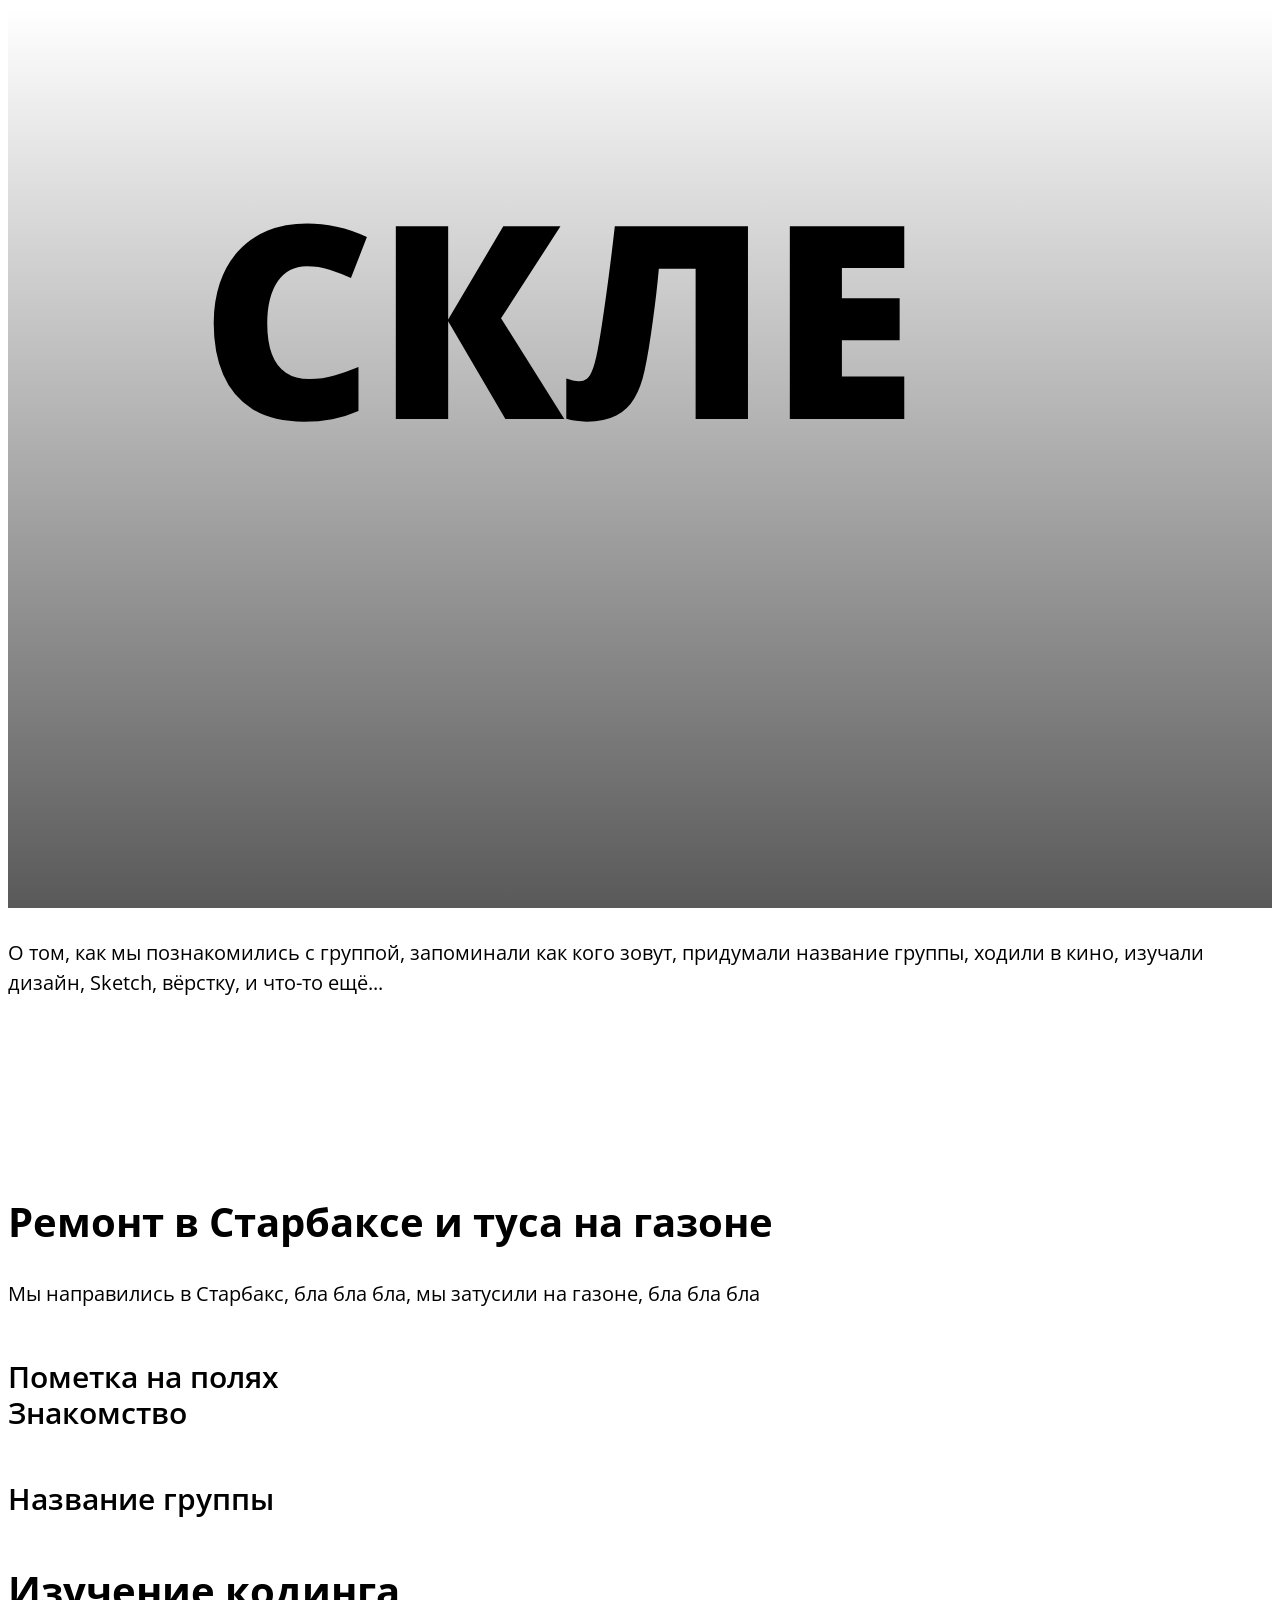
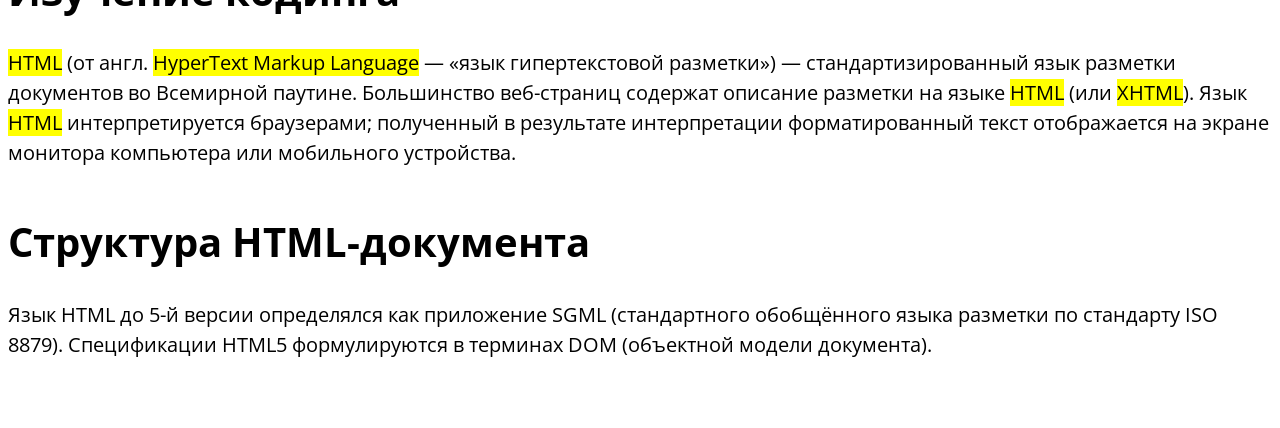
==== index.html @ ca523f51 "Initial commit" ====
<!DOCTYPE html>
<html lang="ru">
  <head>
    <meta charset="utf-8">
    <title></title>

    <link rel="stylesheet" href="reset.css">
    <link href="https://fonts.googleapis.com/css?family=Open+Sans:300,300i,400,400i,600,600i,700,700i,800,800i&amp;subset=cyrillic-ext" rel="stylesheet">

    <style>
      html, body {
        height: 100%;
      }

      body {
        font-family: 'Open Sans', sans-serif;
      }
/*
      h1, h2, h3, p,
      section {
        width:700px;
        margin: 0 auto;
      } */

      h1 {
        margin-left: 15vw;
        font-weight: 900;
        font-size: 270px;
        line-height: 250px;
        /* opacity: 0.5; */
        /* margin-right: 5vw; */
      }
      h1+h1{
        margin-left: 55vw;
      }
      h1+h1+h1{
        margin-left: 24vw;
      }
      h2 {
        position: relative;
        font-weight: 700;
        margin-top: 50px;
        font-size: 40px;
        line-height: 1.2;
      }

      h3 {
        font-weight: 600;
        font-size: 30px;
        margin-top: 50px;
        line-height: 1.2;
      }

      p {
        margin-top: 30px;
        line-height: 1.5;
        font-size: 20px;
      }

      p + p {
        margin-top: 16px;
      }

      header {
        display: flex;
        flex-flow: column wrap;
        align-items: flex-start;
        justify-content: center;
        justify-content: space-between;
        height: 100%;
        background: linear-gradient(to bottom, rgba(0,0,0,0) 0%,rgba(0,0,0,0.65) 100%), url(images/IMG_2054.JPG);
        background-size: cover;
        background-color: white;
      }

      header h1{
        text-align: center;
        color: black;
      }

      h2.starbucks {
        margin-top: 200px;
      }

      div.starbucks {
        position: absolute;
        top: -100px;
        left: -100px;
        width: 100px;
        height: 100px;
        background-image: url(images/starbucks_logo.png);
        background-size: contain;
        background-position: center;
        transform: rotate(180deg);
      }

      .yellowMarkup {
        background-color: yellow;
      }

      div.tape1 {
        position: absolute;
        top: -30px;
        left: 300px;
        width: 218px;
        height: 70px;
        background-image: url(images/tape_1.png);
        background-size: cover;
        opacity: 0.5;
        transform: rotate(30deg);
      }

      .black {
        position: absolute;
        /* top: 100px; */
        left: 100px;
        bottom: 100px;
        width: 100px;
        height: 100px;
        background: white;
      }

      section {
        position: relative;
      }

      .html {
        position: absolute;
        top: -40px;
        right: -40px;
        width: 350px;
        height: 250px;
        background-image: url(images/html.jpg);
        background-size: contain;
        background-repeat: no-repeat;
        opacity: 0.5;
      }

      section h2,
      section p {
        position: relative;
        z-index: 2;
      }
    </style>
  </head>
  <body>
    <header>
      <h1>СКЛЕ</h1>
      <h1>РОЗ</h1>
      <h1>НИК</h1>
    </header>

    <p>О том, как мы познакомились с группой, запоминали как кого зовут, придумали название группы, ходили в кино, изучали дизайн, Sketch, вёрстку, и что-то ещё...</p>

    <h2 class="starbucks">
      <div class="starbucks"></div>
      Ремонт в Старбаксе и туса на газоне
    </h2>

    <p>Мы направились в Старбакс, бла бла бла, мы затусили на газоне, бла бла бла</p>

    <h3>
      <div class="test">Пометка на полях</div>
      Знакомство
    </h3>
    <h3>Название группы</h3>

    <h2>
      <div class="tape1"></div>
      Изучение кодинга
    </h2>
    <p><span class="yellowMarkup">HTML</span> (от англ. <span class="yellowMarkup">HyperText Markup Language</span> — «язык гипертекстовой разметки») — стандартизированный язык разметки документов во Всемирной паутине. Большинство веб-страниц содержат описание разметки на языке <span class="yellowMarkup">HTML</span> (или <span class="yellowMarkup">XHTML</span>). Язык <span class="yellowMarkup">HTML</span> интерпретируется браузерами; полученный в результате интерпретации форматированный текст отображается на экране монитора компьютера или мобильного устройства.</p>





    <section>
      <div class="html"></div>
      <h2>Структура HTML-документа</h2>
      <p>Язык HTML до 5-й версии определялся как приложение SGML (стандартного обобщённого языка разметки по стандарту ISO 8879). Спецификации HTML5 формулируются в терминах DOM (объектной модели документа).</p>
    </section>

  </body>
</html>
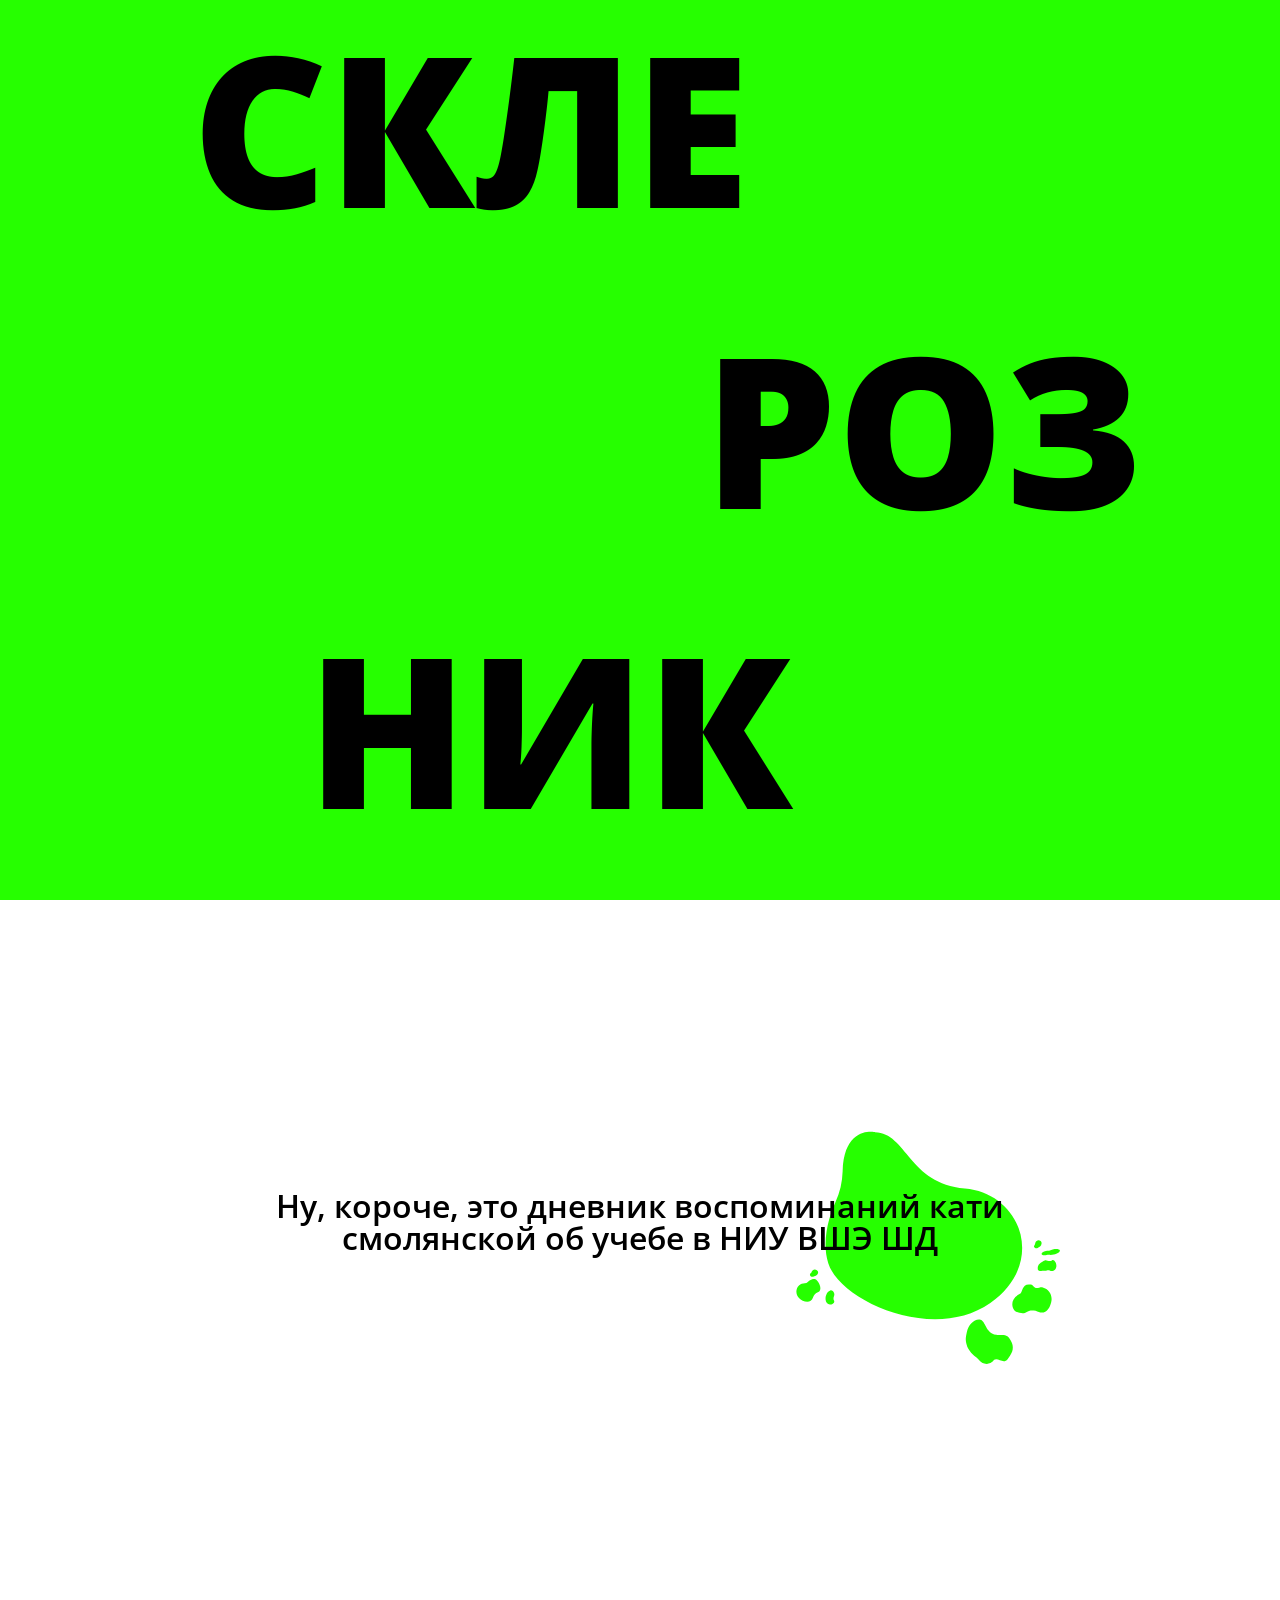
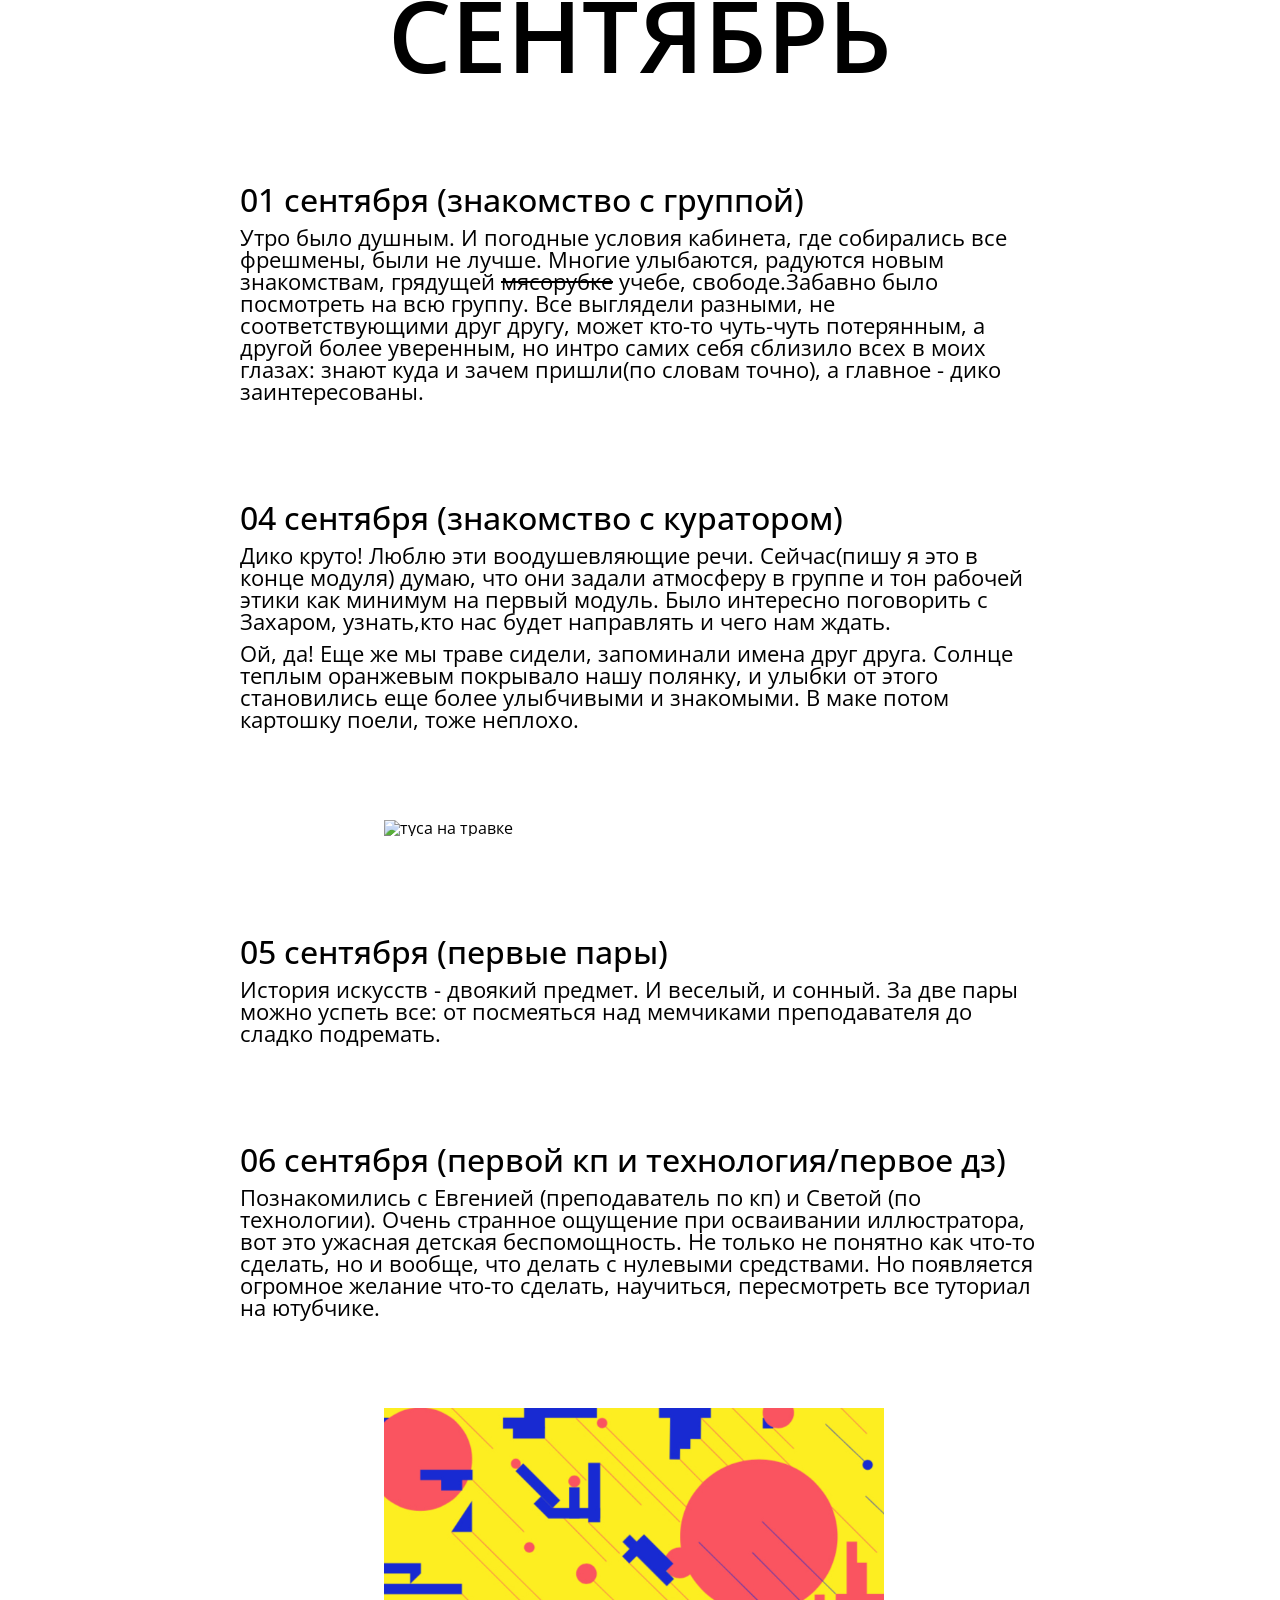
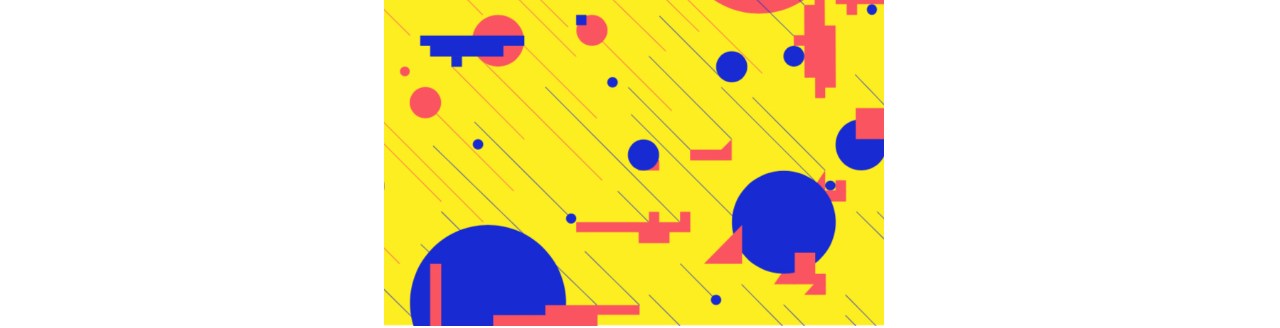
==== commit 67356065: "index" ====
--- a/index.html
+++ b/index.html
@@ -4,182 +4,159 @@
     <meta charset="utf-8">
     <title></title>
 
-    <link rel="stylesheet" href="reset.css">
+    <link rel="stylesheet" href="stylesheets/reset.css">
     <link href="https://fonts.googleapis.com/css?family=Open+Sans:300,300i,400,400i,600,600i,700,700i,800,800i&amp;subset=cyrillic-ext" rel="stylesheet">
 
     <style>
       html, body {
         height: 100%;
       }
-
       body {
         font-family: 'Open Sans', sans-serif;
       }
-/*
-      h1, h2, h3, p,
-      section {
-        width:700px;
-        margin: 0 auto;
-      } */
-
       h1 {
+        z-index: 2;
+        margin-top: 3vh;
         margin-left: 15vw;
         font-weight: 900;
-        font-size: 270px;
-        line-height: 250px;
-        /* opacity: 0.5; */
-        /* margin-right: 5vw; */
+        font-size: 210px;
+        line-height: 200px;
       }
       h1+h1{
         margin-left: 55vw;
       }
       h1+h1+h1{
         margin-left: 24vw;
+        margin-bottom: 8vh;
       }
-      h2 {
+      header {
+        display: flex;
         position: relative;
-        font-weight: 700;
-        margin-top: 50px;
-        font-size: 40px;
-        line-height: 1.2;
-      }
-
-      h3 {
-        font-weight: 600;
-        font-size: 30px;
-        margin-top: 50px;
-        line-height: 1.2;
-      }
-
-      p {
-        margin-top: 30px;
-        line-height: 1.5;
-        font-size: 20px;
-      }
-
-      p + p {
-        margin-top: 16px;
-      }
-
-      header {
+        margin: 0 auto;
         display: flex;
         flex-flow: column wrap;
         align-items: flex-start;
         justify-content: center;
         justify-content: space-between;
         height: 100%;
-        background: linear-gradient(to bottom, rgba(0,0,0,0) 0%,rgba(0,0,0,0.65) 100%), url(images/IMG_2054.JPG);
-        background-size: cover;
-        background-color: white;
+        background-color: #26ff00;
       }
-
       header h1{
-        text-align: center;
         color: black;
       }
-
-      h2.starbucks {
-        margin-top: 200px;
+      header .container-1{
+        position: absolute;
+        width: 400px;
+        height: 300px;
+        background-image: url(images/za.jpg)  ;
+         filter: grayscale(100%);
+        background-size: cover;
+        background-position: top;
+        opacity: 0.3;
+        margin-top: 50vh;
+        margin-left: 15vw;
       }
-
-      div.starbucks {
+      header .container-2{
         position: absolute;
-        top: -100px;
-        left: -100px;
-        width: 100px;
-        height: 100px;
-        background-image: url(images/starbucks_logo.png);
-        background-size: contain;
-        background-position: center;
-        transform: rotate(180deg);
+        width: 380px;
+        height: 500px;
+        margin-top: -5vh;
+        margin-left: 58vw;
+        opacity: 0.3;
+        background-image: url(images/pol.jpg);
+        background-position: left;
+        background-size: cover;
+        filter: grayscale(100%);
+        transform: rotate(90deg);
       }
-
-      .yellowMarkup {
-        background-color: yellow;
+      h2,h3,p{
+        width:  800px;
+        margin: 0 auto;
       }
-
-      div.tape1 {
+      h2{
+        font-size: 100px;
+        margin-top: 100px;
+        text-align: center;
+        font-weight: 600;
+        margin-bottom: 100px;
+      }
+      h3{
+        margin-top: 100px;
+        font-size: 32px;
+        font-weight: 500;
+      }
+      .intro{
+        position: relative;
+        margin-top: 290px;
+        margin-bottom: 330px;
+        width: 900px;
+        font-weight: 600;
+        text-align: center;
+        z-index: 2;
+      }
+      .blood{
         position: absolute;
-        top: -30px;
-        left: 300px;
-        width: 218px;
-        height: 70px;
-        background-image: url(images/tape_1.png);
-        background-size: cover;
-        opacity: 0.5;
-        transform: rotate(30deg);
+        top: -10vh;
+        left: 45vw;
+        width: 400px;
+        height: 300px;
+        background-image: url(images/blood-01.svg);
+        background-repeat: no-repeat;
+        z-index: -1;
       }
-
-      .black {
-        position: absolute;
-        /* top: 100px; */
-        left: 100px;
-        bottom: 100px;
-        width: 100px;
-        height: 100px;
-        background: white;
+      p{
+        margin-top: 10px;
+        font-size: 22px;
       }
-
-      section {
+      p+p{
+        margin-top: 10px;
+      }
+      h3.cur{
         position: relative;
       }
-
-      .html {
-        position: absolute;
-        top: -40px;
-        right: -40px;
-        width: 350px;
-        height: 250px;
-        background-image: url(images/html.jpg);
-        background-size: contain;
-        background-repeat: no-repeat;
-        opacity: 0.5;
+      img.cur{
+        width: 500px;
+        height: auto;
+        margin-left: 30vw;
+        margin-top: 10vh;
+        filter: contrast();
       }
-
-      section h2,
-      section p {
-        position: relative;
-        z-index: 2;
+      img.shapes{
+        width: 500px;
+        height: auto;
+        margin-left: 30vw;
+        margin-top: 10vh;
       }
     </style>
   </head>
   <body>
-    <header>
-      <h1>СКЛЕ</h1>
-      <h1>РОЗ</h1>
-      <h1>НИК</h1>
-    </header>
+  <header>
+    <h1>СКЛЕ</h1>
+    <h1>РОЗ</h1>
+    <h1>НИК</h1>
+    <div class="container-1"></div>
+    <div class="container-2"></div>
+  </header>
+    <h3 class="intro">
+      <div class="blood"></div>
+      Ну, короче, это дневник воспоминаний кати смолянской об учебе в НИУ ВШЭ ШД
+    </h3>
 
-    <p>О том, как мы познакомились с группой, запоминали как кого зовут, придумали название группы, ходили в кино, изучали дизайн, Sketch, вёрстку, и что-то ещё...</p>
+    <h2>СЕНТЯБРЬ</h2>
 
-    <h2 class="starbucks">
-      <div class="starbucks"></div>
-      Ремонт в Старбаксе и туса на газоне
-    </h2>
+     <h3>01 сентября (знакомство с группой)</h3>
+     <p>Утро было душным. И погодные условия кабинета, где собирались все фрешмены, были не лучше. Многие улыбаются, радуются новым знакомствам, грядущей <del>мясорубке</del> учебе, свободе.Забавно было посмотреть на всю группу. Все выглядели разными, не соответствующими друг другу, может кто-то чуть-чуть потерянным, а другой более уверенным, но интро самих себя сблизило всех в моих глазах: знают куда и зачем пришли(по словам точно), а главное - дико заинтересованы.</p>
 
-    <p>Мы направились в Старбакс, бла бла бла, мы затусили на газоне, бла бла бла</p>
+     <h3 class="cur">04 сентября (знакомство с куратором)
+     </h3>
+     <p>Дико круто! Люблю эти воодушевляющие речи. Сейчас(пишу я это в конце модуля) думаю, что они задали атмосферу в группе и тон рабочей этики как минимум на первый модуль. Было интересно поговорить с Захаром, узнать,кто нас будет направлять и чего нам ждать.</p>
+     <p>Ой, да! Еще же мы траве сидели, запоминали имена друг друга. Солнце теплым оранжевым покрывало нашу полянку, и улыбки от этого становились еще более улыбчивыми и знакомыми. В маке потом картошку поели, тоже неплохо.</p>
+     <img class="cur" src="images/04-09-01.jpg" alt="туса на травке">
 
-    <h3>
-      <div class="test">Пометка на полях</div>
-      Знакомство
-    </h3>
-    <h3>Название группы</h3>
-
-    <h2>
-      <div class="tape1"></div>
-      Изучение кодинга
-    </h2>
-    <p><span class="yellowMarkup">HTML</span> (от англ. <span class="yellowMarkup">HyperText Markup Language</span> — «язык гипертекстовой разметки») — стандартизированный язык разметки документов во Всемирной паутине. Большинство веб-страниц содержат описание разметки на языке <span class="yellowMarkup">HTML</span> (или <span class="yellowMarkup">XHTML</span>). Язык <span class="yellowMarkup">HTML</span> интерпретируется браузерами; полученный в результате интерпретации форматированный текст отображается на экране монитора компьютера или мобильного устройства.</p>
-
-
-
-
-
-    <section>
-      <div class="html"></div>
-      <h2>Структура HTML-документа</h2>
-      <p>Язык HTML до 5-й версии определялся как приложение SGML (стандартного обобщённого языка разметки по стандарту ISO 8879). Спецификации HTML5 формулируются в терминах DOM (объектной модели документа).</p>
-    </section>
-
+     <h3>05 сентября (первые пары)</h3>
+     <p>История искусств - двоякий предмет. И веселый, и сонный. За две пары можно успеть все: от посмеяться над мемчиками преподавателя до сладко подремать.</p>
+     <h3>06 сентября (первой кп и технология/первое дз)</h3>
+     <p>Познакомились с Евгенией (преподаватель по кп) и Светой (по технологии). Очень странное ощущение при осваивании иллюстратора, вот это ужасная детская беспомощность. Не только не понятно как что-то сделать, но и вообще, что делать с нулевыми средствами. Но появляется огромное желание что-то сделать, научиться, пересмотреть все туториал на ютубчике.</p>
+     <img class="shapes" src="images/shapes.jpg" alt="первая работа">
   </body>
 </html>
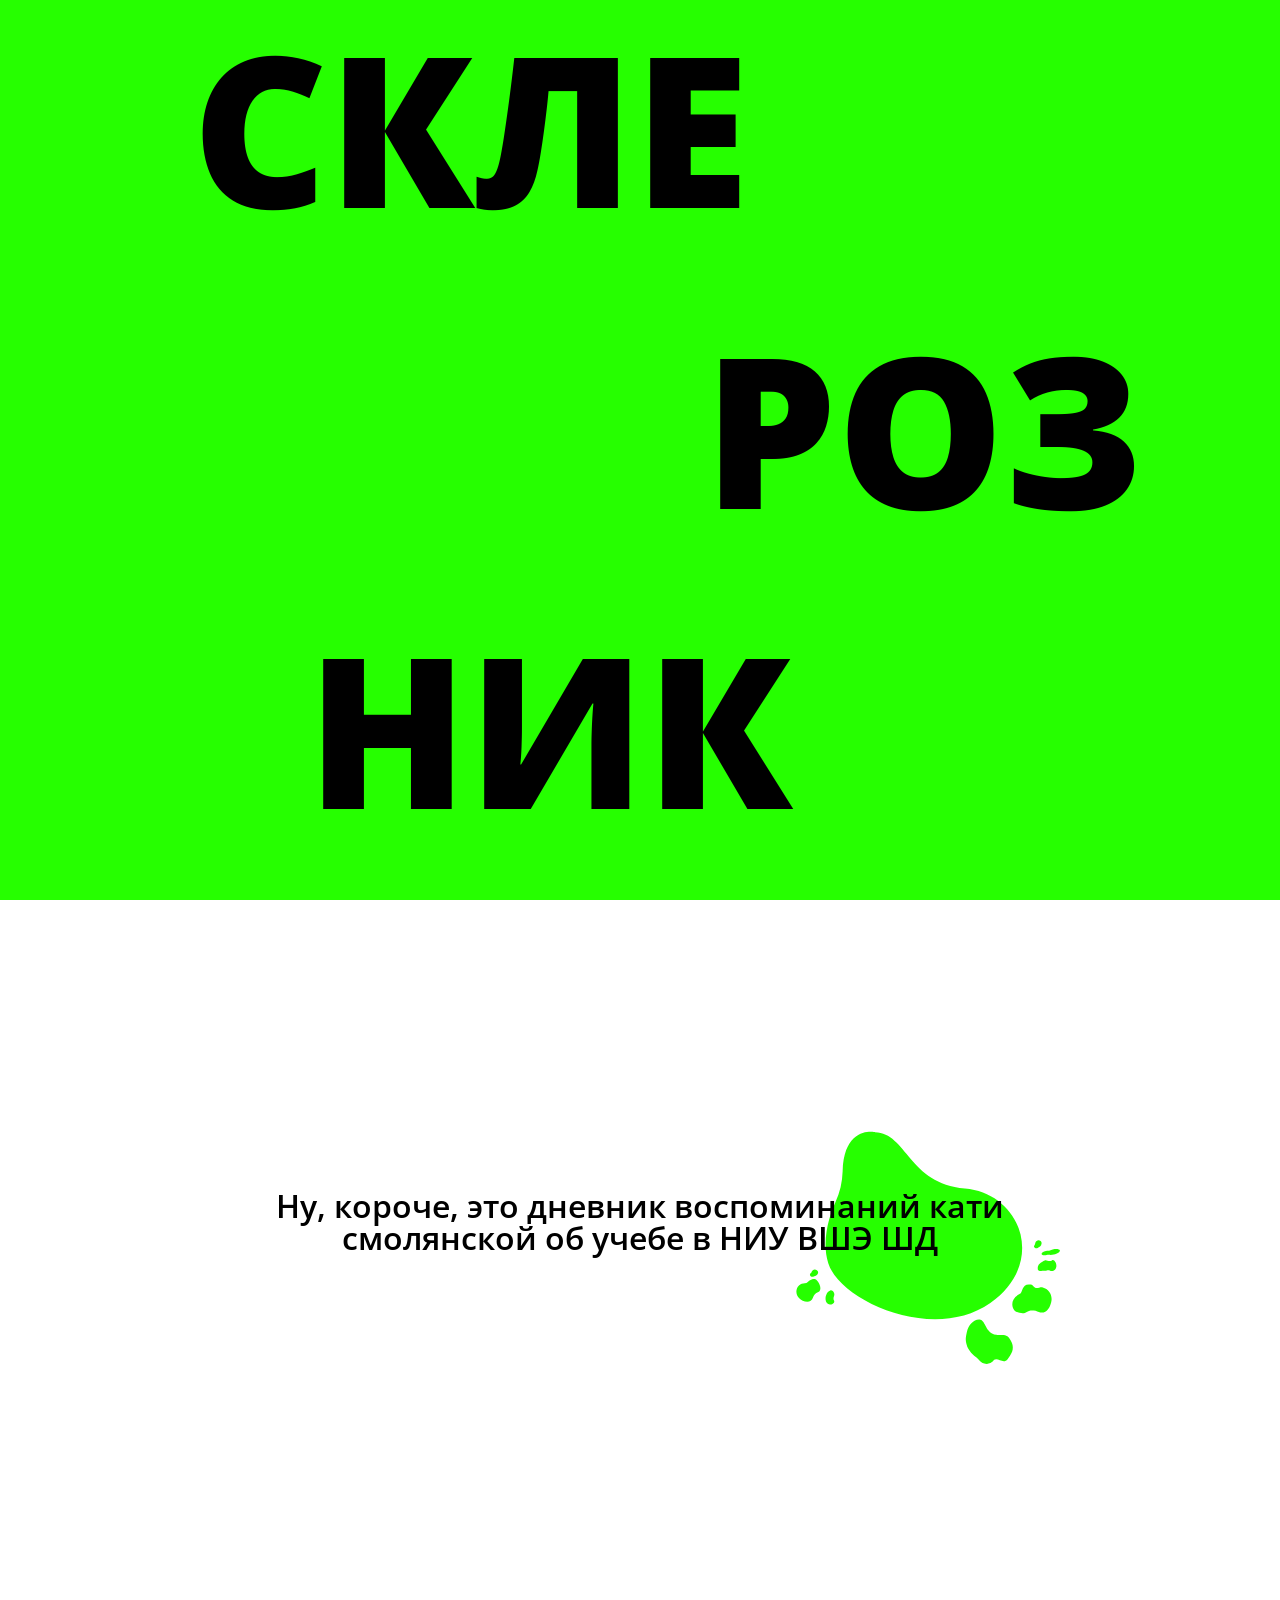
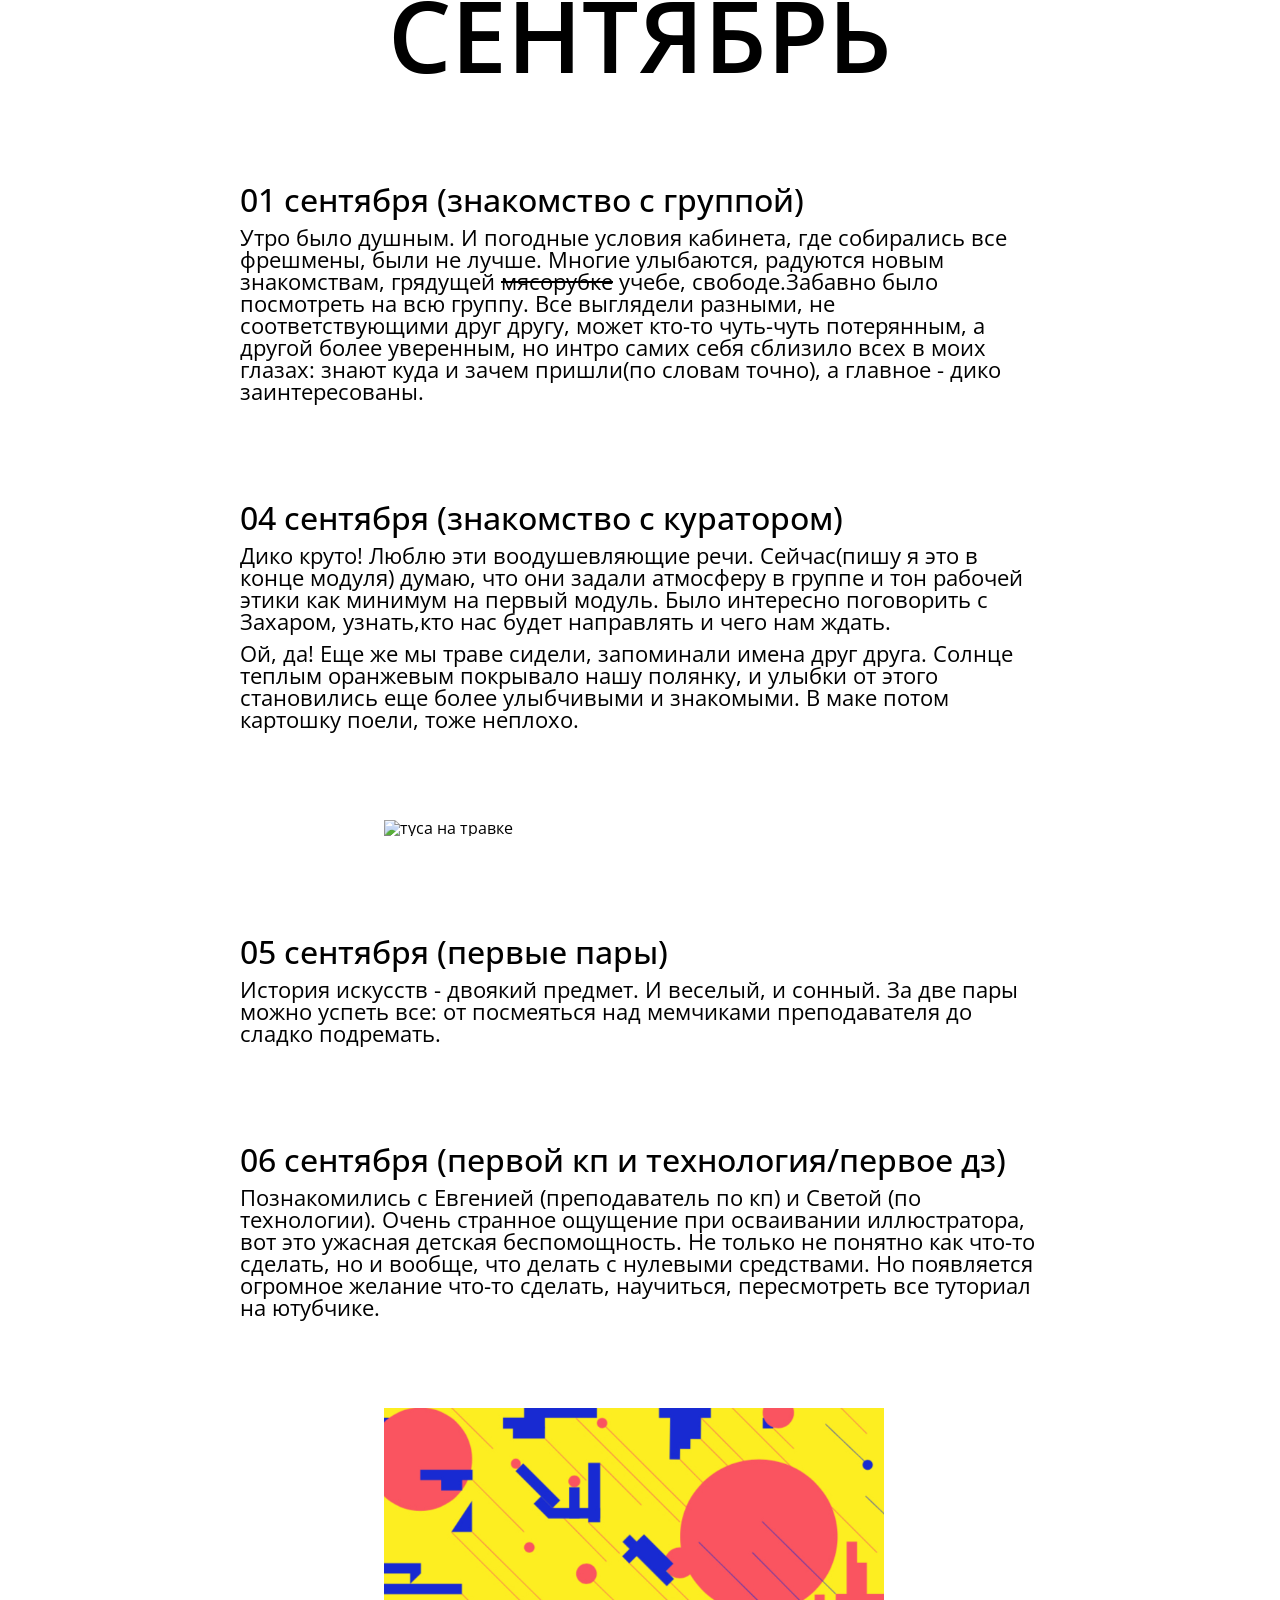
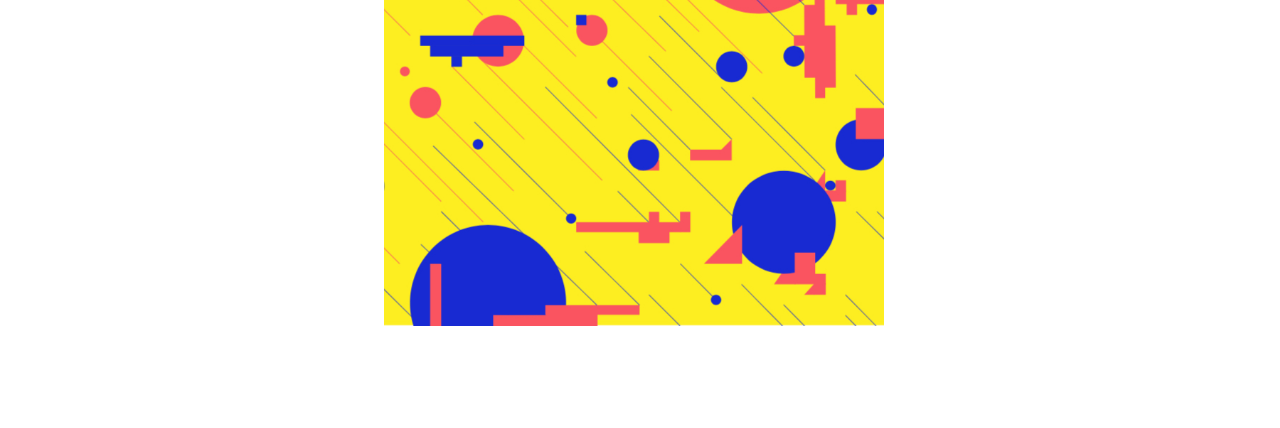
==== commit fdcb9e0d: "index" ====
--- a/index.html
+++ b/index.html
@@ -126,6 +126,7 @@
         height: auto;
         margin-left: 30vw;
         margin-top: 10vh;
+        margin-bottom: 100px;
       }
     </style>
   </head>
